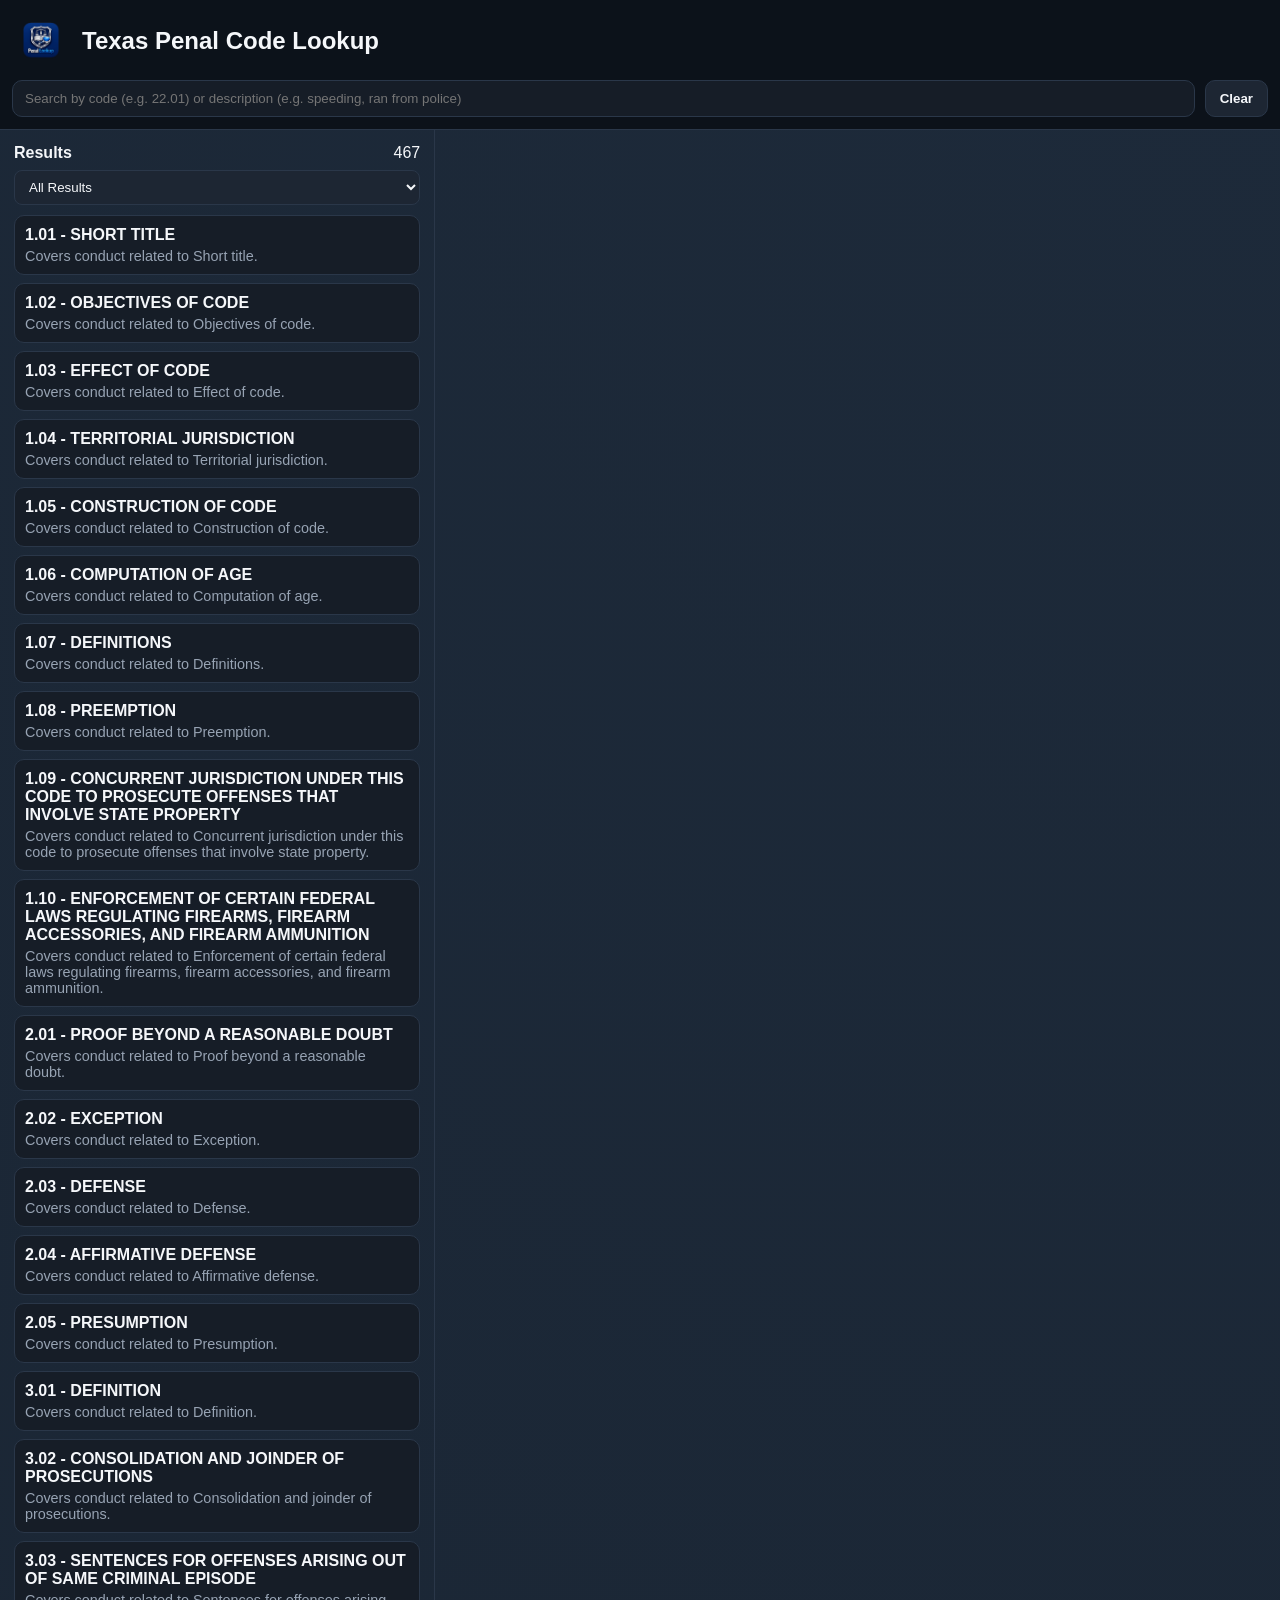
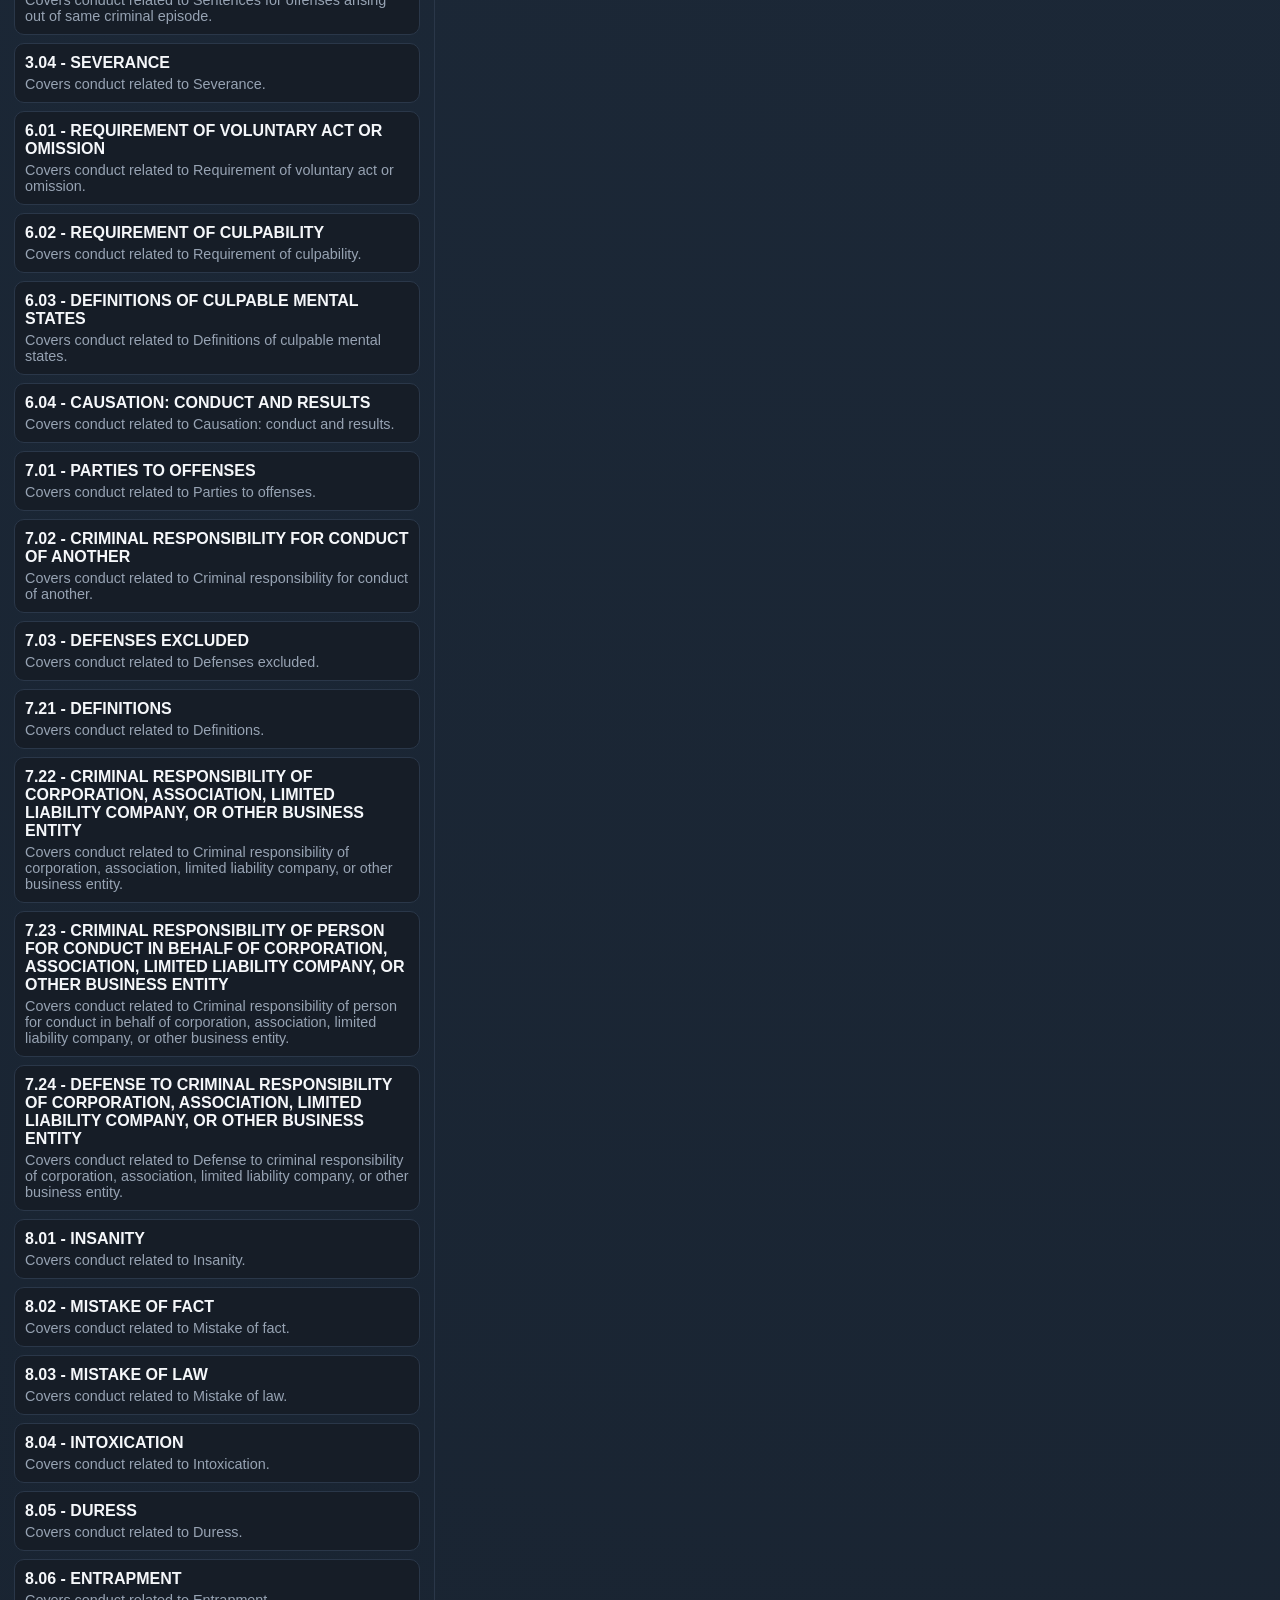
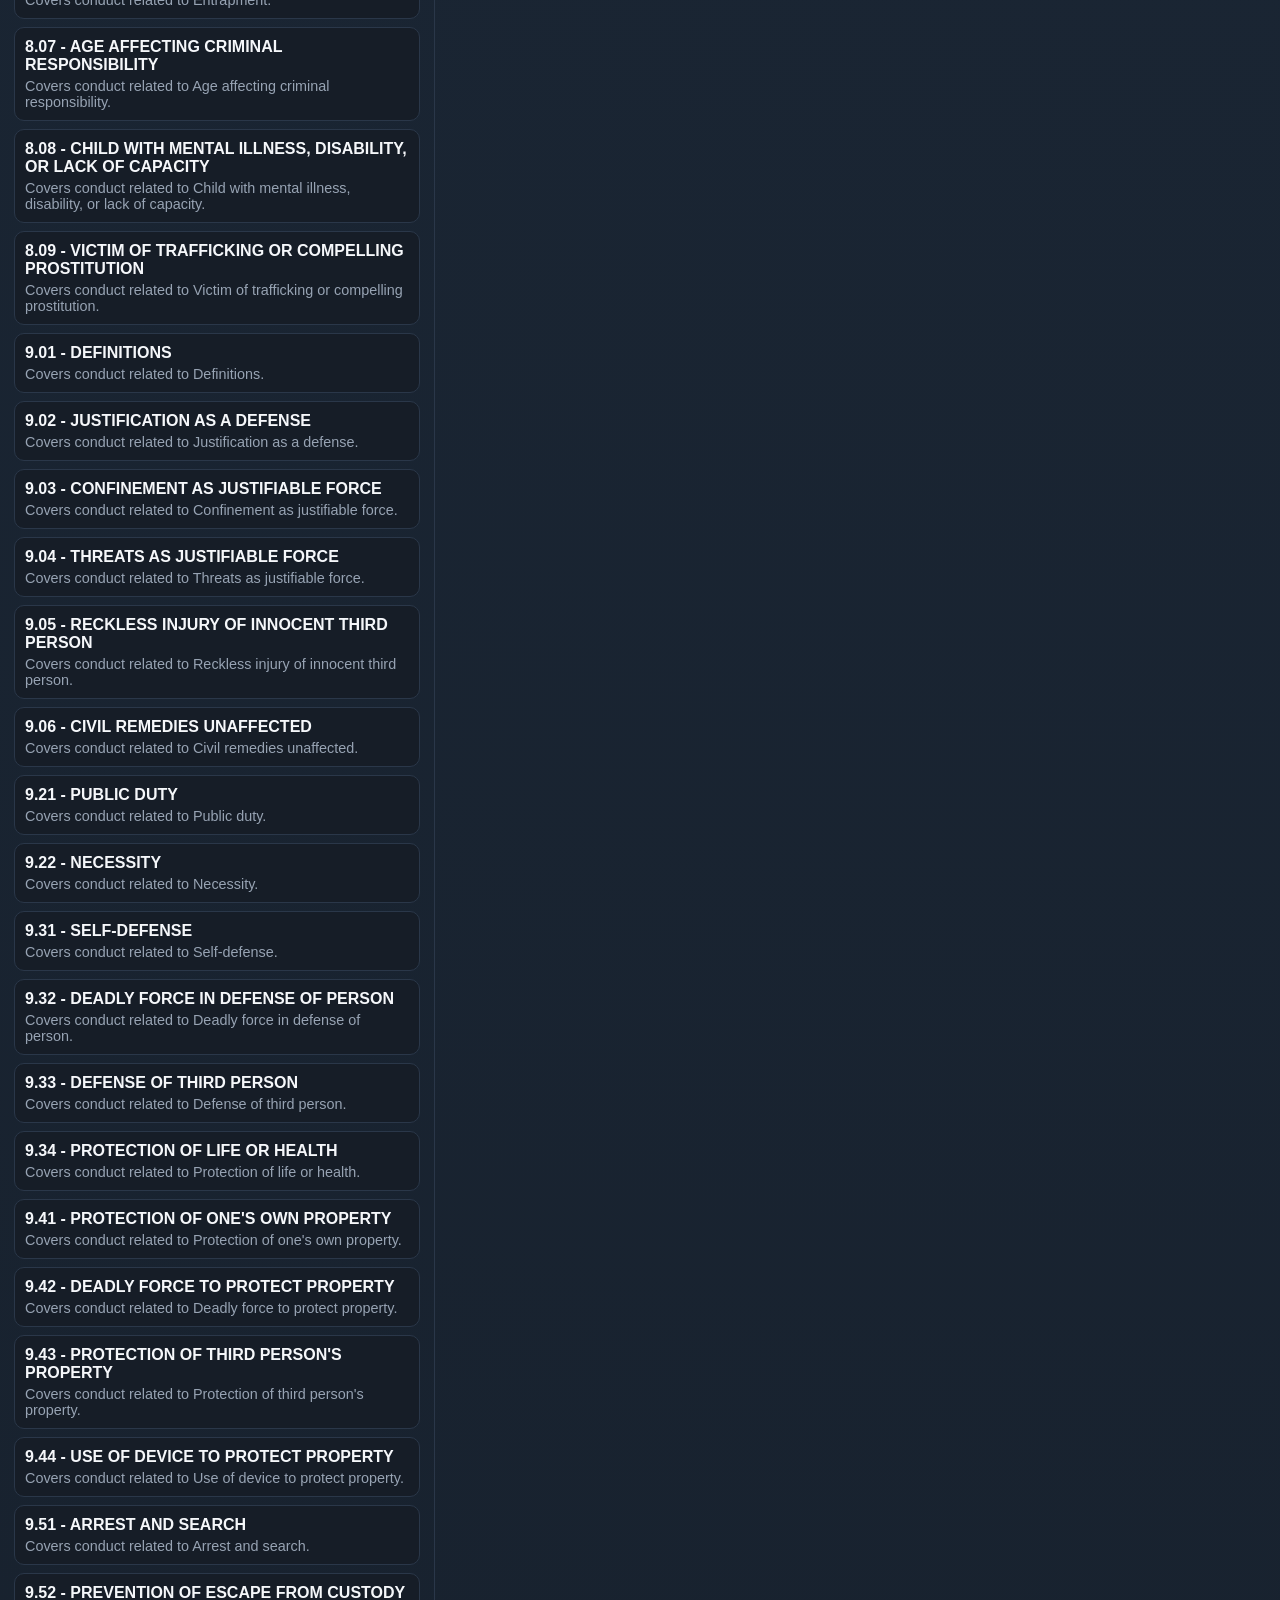
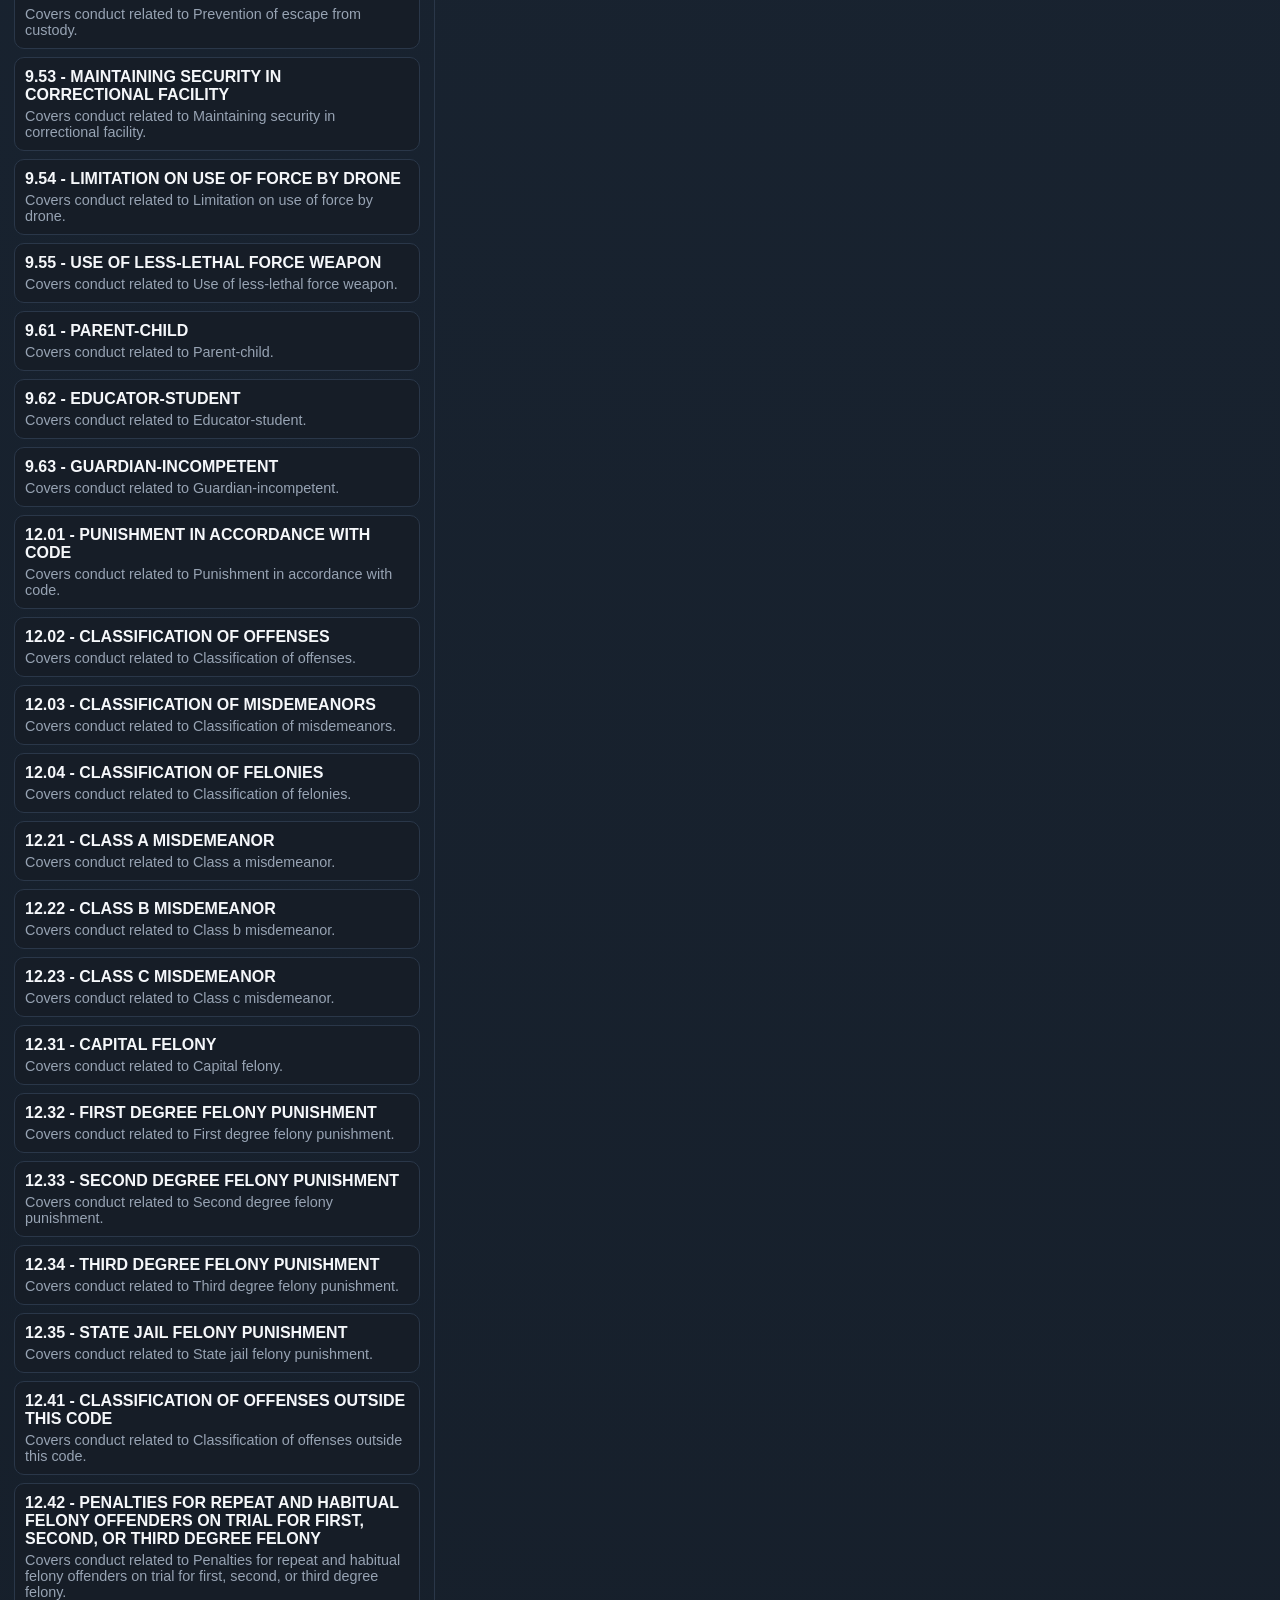
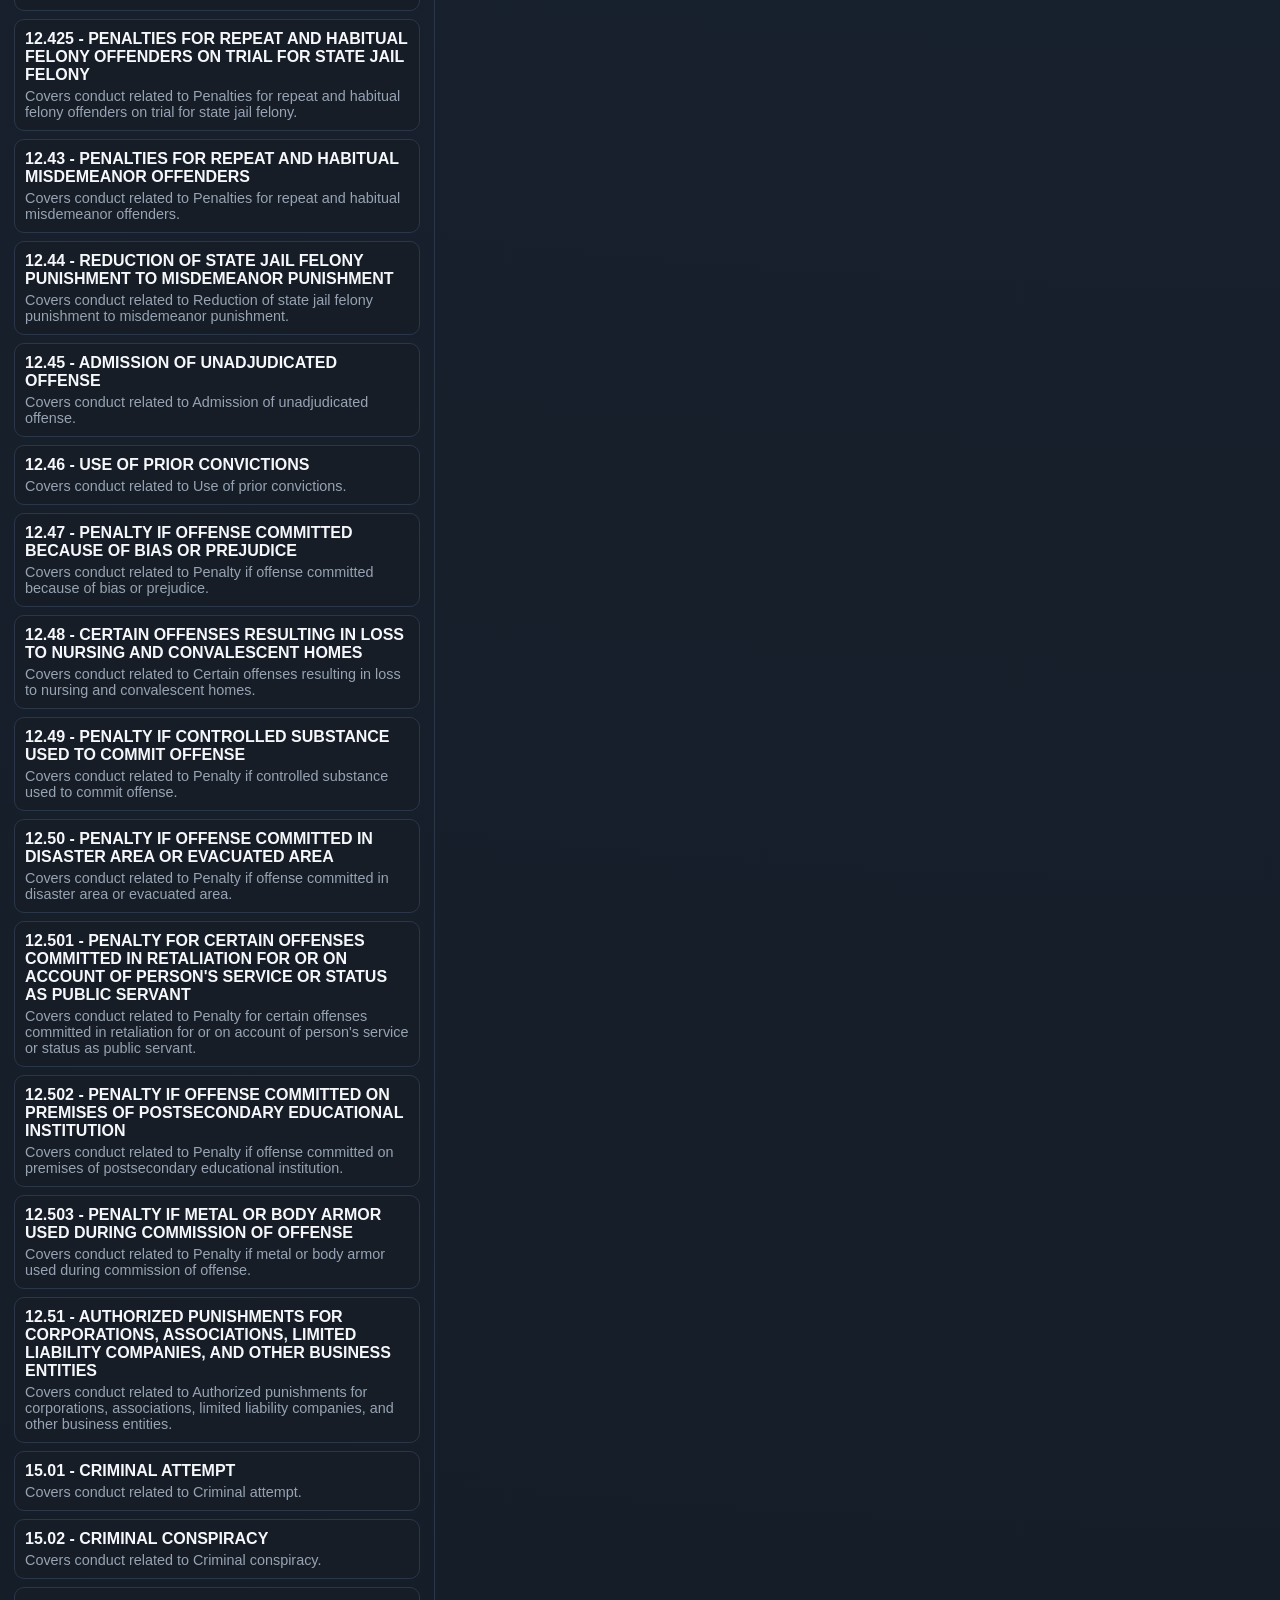
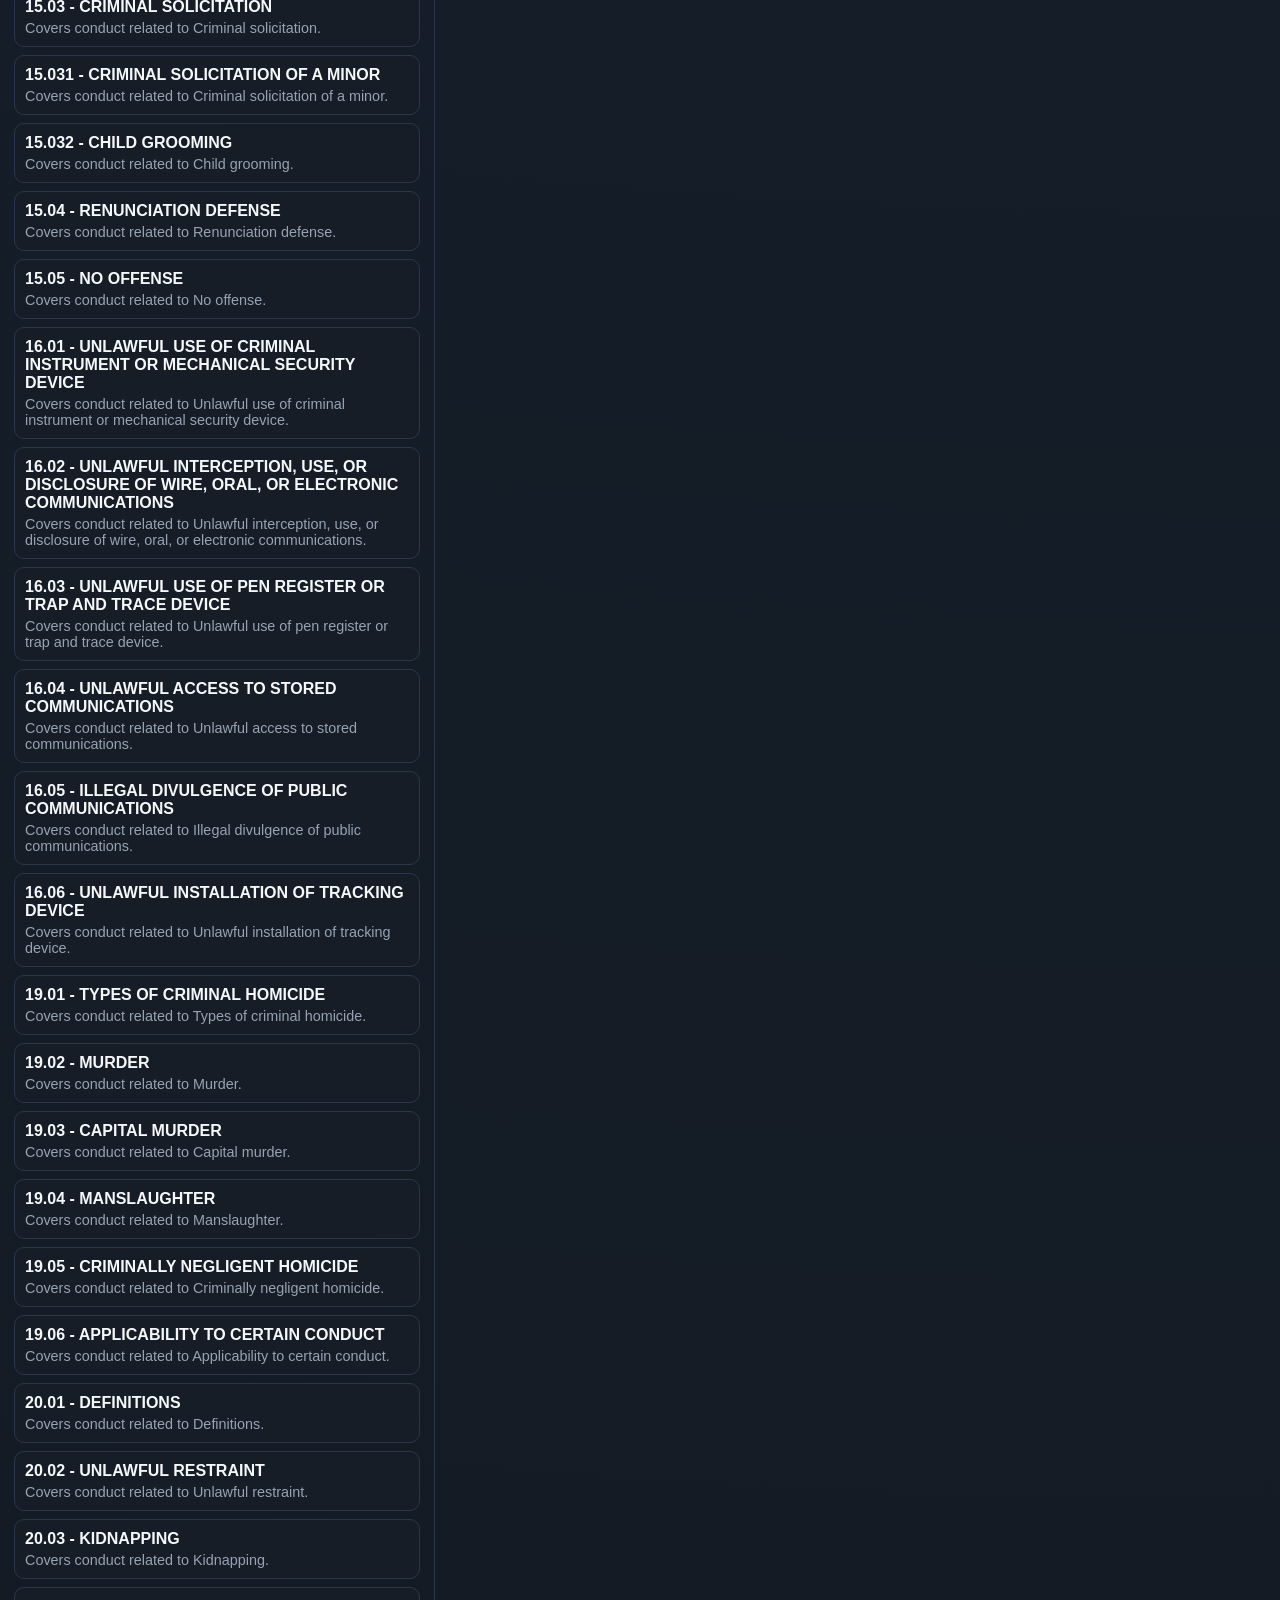
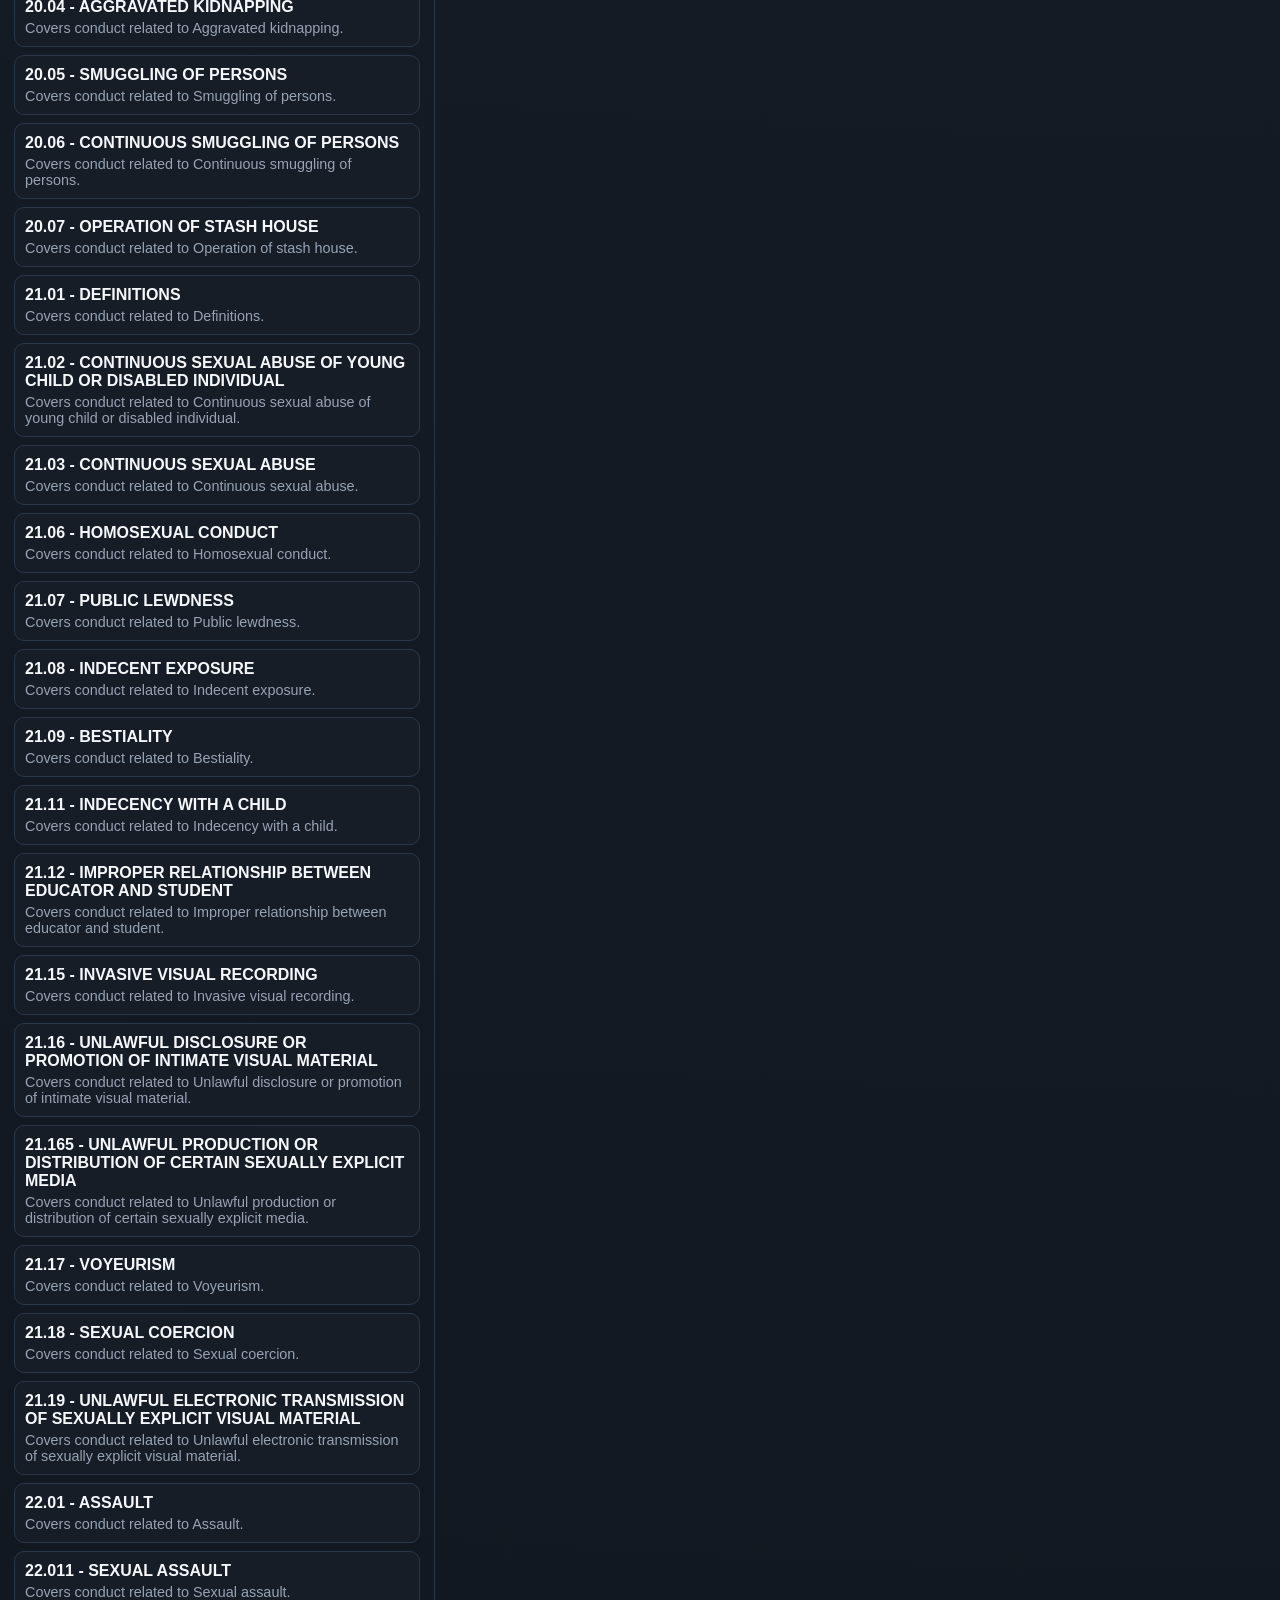
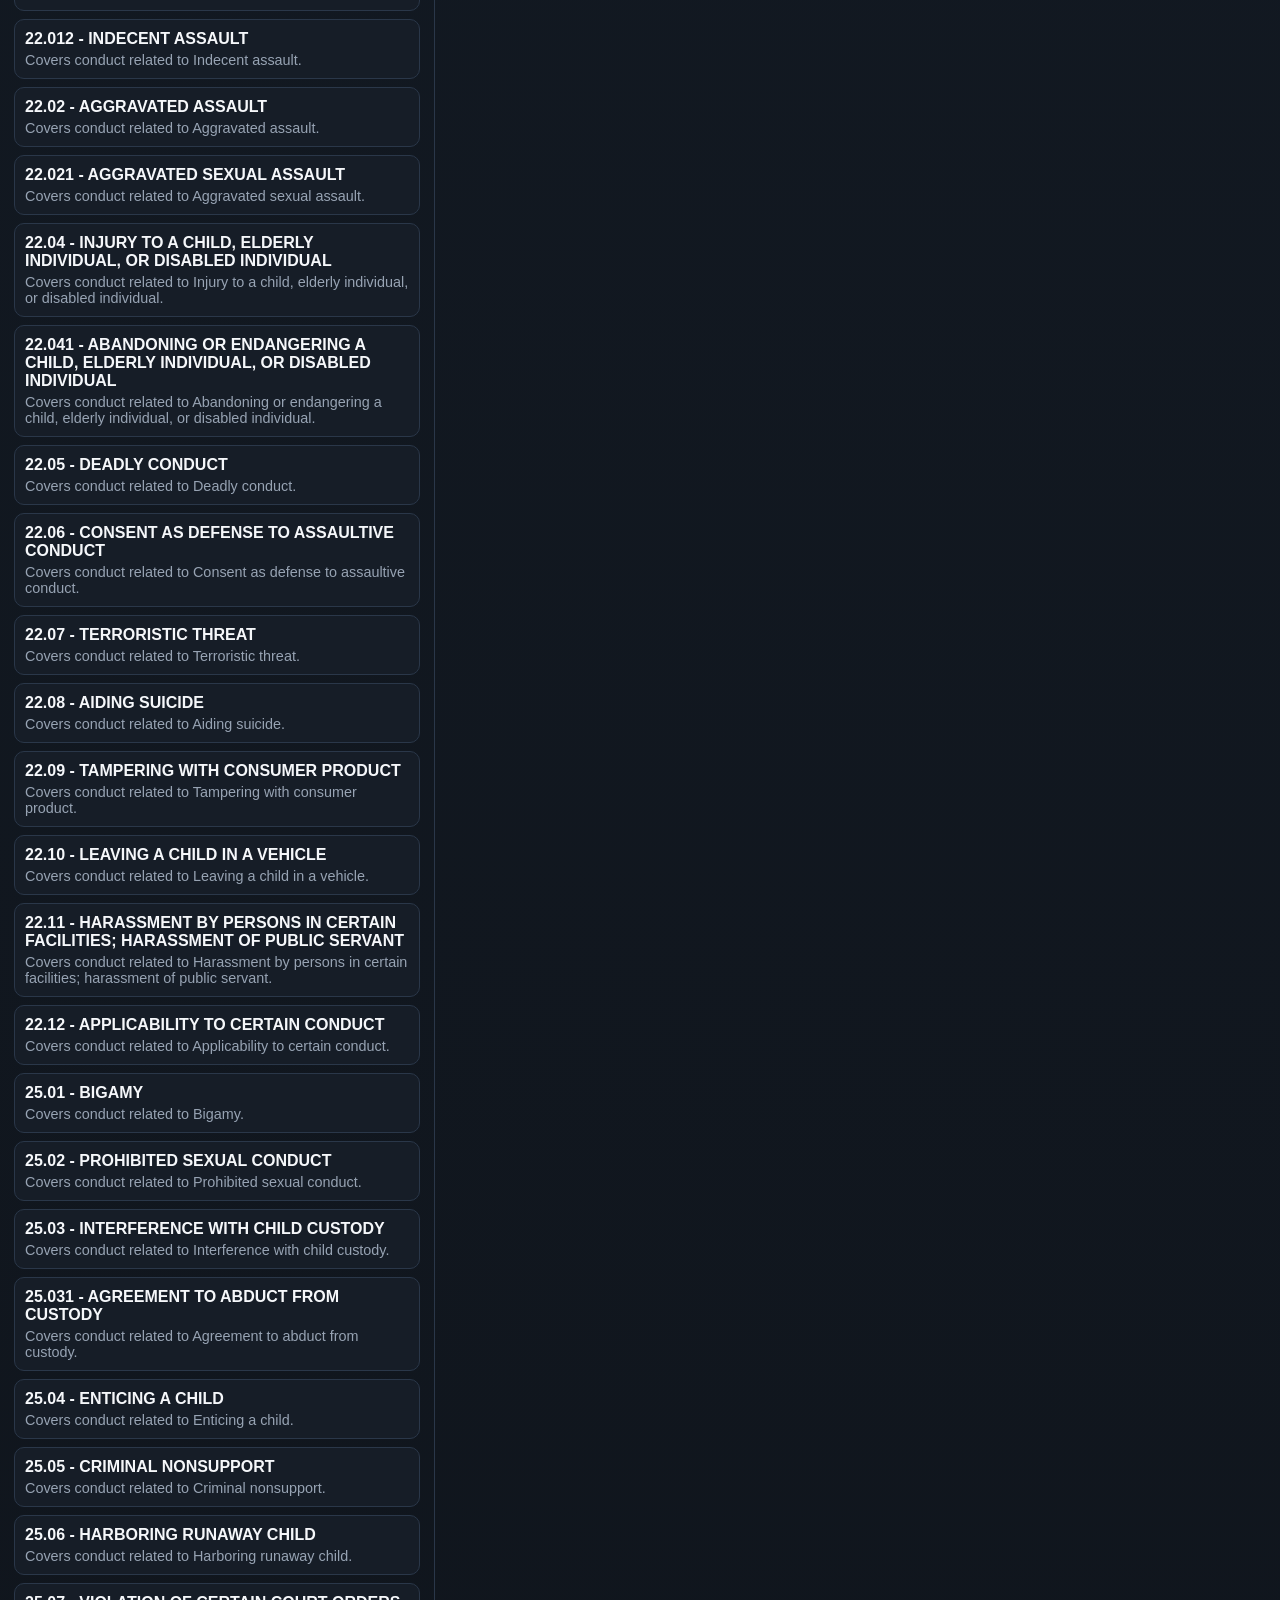
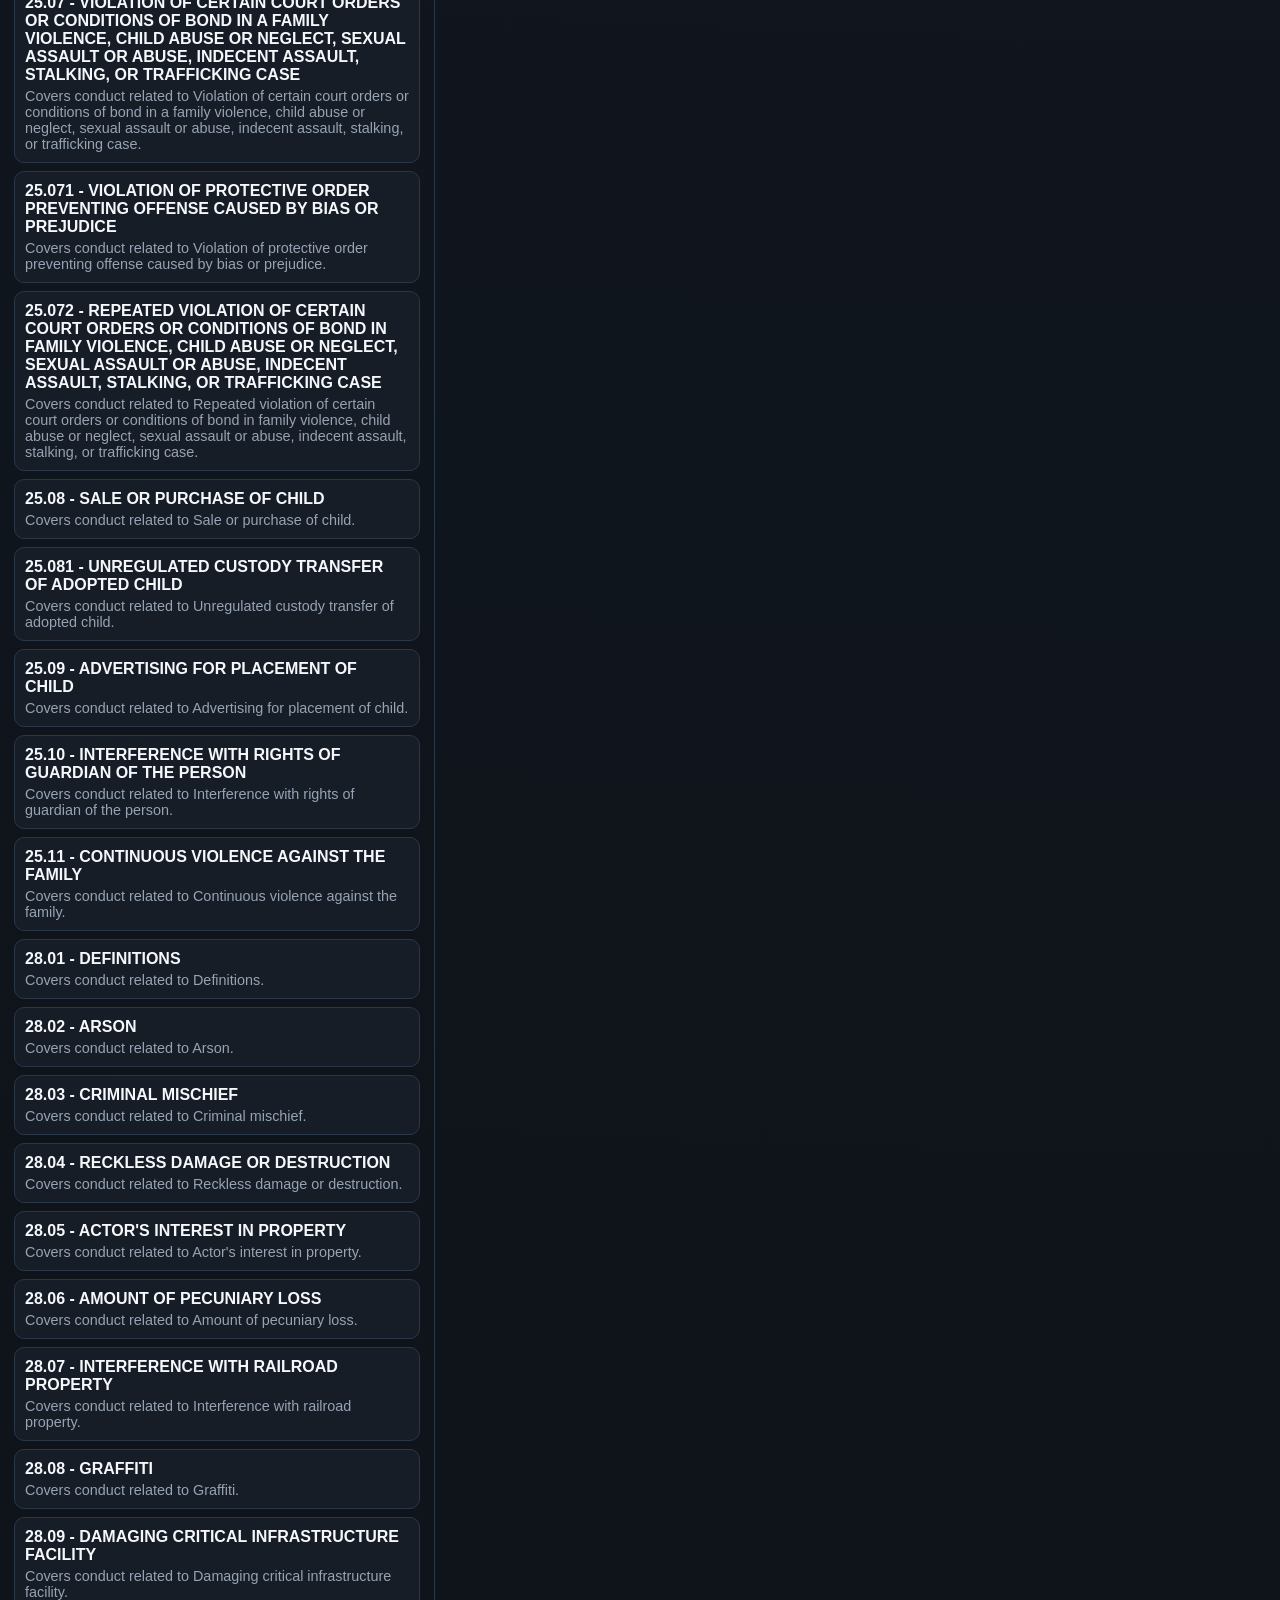
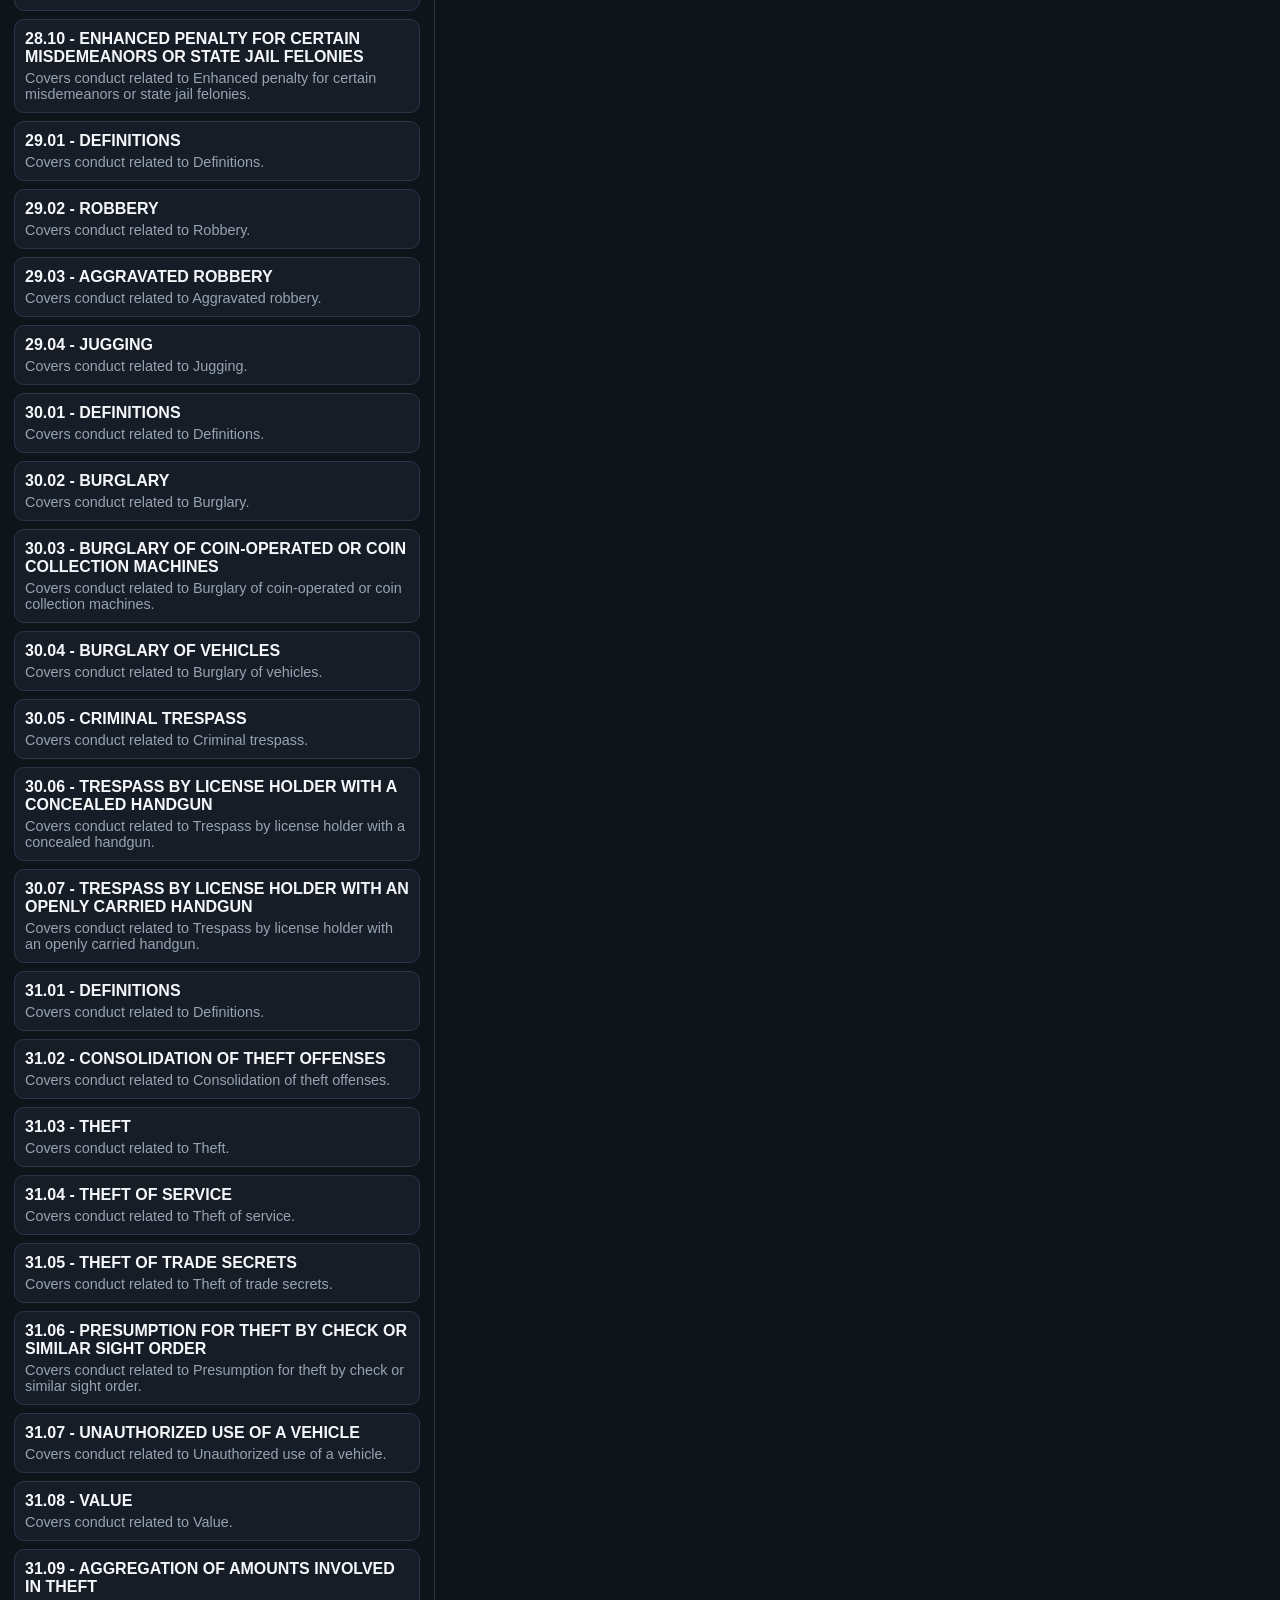
==== website/index.html @ 606f133c "Website" ====
﻿<!doctype html>
<html lang="en">
  <head>
    <meta charset="UTF-8" />
    <meta name="viewport" content="width=device-width, initial-scale=1.0" />
    <title>Texas Penal Code Lookup (Web)</title>
    <link rel="stylesheet" href="styles.css" />
  </head>
  <body>
    <div class="app-shell">
      <header class="top-bar">
        <div class="brand">
          <img src="logo.png" alt="Texas Penal Code Lookup" class="brand-mark" />
          <h1 class="brand-title">Texas Penal Code Lookup</h1>
        </div>

        <div class="search-wrap">
          <input
            id="searchInput"
            type="text"
            placeholder="Search by code (e.g. 22.01) or description (e.g. speeding, ran from police)"
            autocomplete="off"
          />
          <button id="clearBtn" class="secondary">Clear</button>
        </div>
      </header>

      <section class="content-grid">
        <aside class="left-panel">
          <div class="panel-head">
            <h2>Results</h2>
            <span id="resultCount">0</span>
          </div>
          <div class="result-filters">
            <select id="resultFilter">
              <option value="all">All Results</option>
              <option value="code">Code Matches</option>
              <option value="text">Description Matches</option>
            </select>
          </div>
          <ul id="resultsList" class="results-list"></ul>
        </aside>

        <main class="right-panel">
          <div id="emptyState" class="empty-state">Select a code from results.</div>

          <article id="detailCard" class="detail-card hidden">
            <div class="detail-head">
              <div>
                <p id="codeNumber" class="code-number"></p>
                <h2 id="offenseTitle"></h2>
              </div>
              <button id="copyBtn">Copy</button>
            </div>

            <section>
              <h3>Legal Statute</h3>
              <p id="statuteText"></p>
              <a id="sourceLink" href="#" target="_blank" rel="noopener noreferrer">Open official source</a>
            </section>

            <section>
              <h3>Plain English</h3>
              <p id="plainEnglish"></p>
            </section>
          </article>
        </main>
      </section>
    </div>

    <script src="app.js"></script>
  </body>
</html>
---- website/styles.css ----
﻿:root {
  --bg: #0f141b;
  --surface: #161d27;
  --surface-2: #1d2633;
  --text: #f5f7fa;
  --muted: #97a3b3;
  --accent: #5dd7ff;
  --accent-2: #09a5d8;
  --border: #2a3749;
}

* {
  box-sizing: border-box;
}

body {
  margin: 0;
  font-family: 'Segoe UI', Tahoma, Geneva, Verdana, sans-serif;
  background: radial-gradient(circle at top right, #1d2a3a, #0f141b 35%);
  color: var(--text);
  min-height: 100vh;
}

.app-shell {
  display: grid;
  grid-template-rows: auto 1fr;
  min-height: 100vh;
}

.top-bar {
  border-bottom: 1px solid var(--border);
  padding: 12px;
  display: grid;
  gap: 10px;
  background: rgba(12, 17, 25, 0.95);
}

.brand {
  display: flex;
  align-items: center;
  gap: 12px;
}

.brand-mark {
  height: 58px;
  width: auto;
  object-fit: contain;
}

.brand-title {
  margin: 0;
  font-size: 1.5rem;
}

.search-wrap {
  display: flex;
  gap: 10px;
}

#searchInput {
  width: 100%;
  padding: 10px 12px;
  border-radius: 10px;
  border: 1px solid var(--border);
  background: var(--surface);
  color: var(--text);
  outline: none;
}

#searchInput:focus,
#resultFilter:focus {
  border-color: var(--accent);
  box-shadow: 0 0 0 2px rgba(93, 215, 255, 0.2);
}

button {
  border: 0;
  border-radius: 10px;
  padding: 9px 14px;
  cursor: pointer;
  color: #071017;
  background: var(--accent);
  font-weight: 600;
}

button:hover {
  background: var(--accent-2);
}

button.secondary {
  background: var(--surface-2);
  color: var(--text);
  border: 1px solid var(--border);
}

.content-grid {
  display: grid;
  grid-template-columns: minmax(280px, 34%) 1fr;
  min-height: 0;
}

.left-panel,
.right-panel {
  padding: 14px;
  min-height: 0;
}

.left-panel {
  border-right: 1px solid var(--border);
  display: flex;
  flex-direction: column;
  overflow: hidden;
}

.panel-head {
  display: flex;
  align-items: center;
  justify-content: space-between;
}

.panel-head h2 {
  margin: 0;
  font-size: 1rem;
}

.result-filters {
  margin-top: 8px;
}

#resultFilter {
  width: 100%;
  padding: 8px 10px;
  border-radius: 8px;
  border: 1px solid var(--border);
  background: var(--surface-2);
  color: var(--text);
}

.results-list {
  list-style: none;
  padding: 0;
  margin: 10px 0 0;
  display: grid;
  gap: 8px;
  overflow-y: auto;
  min-height: 0;
  flex: 1;
}

.result-item {
  background: var(--surface);
  border: 1px solid var(--border);
  border-radius: 10px;
  padding: 10px;
  cursor: pointer;
}

.result-item:hover,
.result-item.active {
  border-color: var(--accent);
}

.result-item p {
  margin: 4px 0 0;
  color: var(--muted);
  font-size: 0.9rem;
}

.empty-state {
  height: 100%;
  display: grid;
  place-items: center;
  color: var(--muted);
}

.detail-card {
  background: var(--surface);
  border: 1px solid var(--border);
  border-radius: 12px;
  padding: 16px;
  overflow: auto;
  max-height: 100%;
}

.hidden {
  display: none;
}

.detail-head {
  display: flex;
  justify-content: space-between;
  gap: 8px;
}

.code-number {
  margin: 0;
  color: var(--accent);
  font-weight: 700;
}

.detail-card h2 {
  margin: 2px 0 10px;
}

.detail-card h3 {
  margin-bottom: 6px;
  margin-top: 12px;
}

.detail-card p {
  margin-top: 0;
  line-height: 1.45;
}

#sourceLink {
  color: var(--accent);
}

@media (max-width: 960px) {
  .content-grid {
    grid-template-columns: 1fr;
    grid-template-rows: 290px 1fr;
  }

  .left-panel {
    border-right: 0;
    border-bottom: 1px solid var(--border);
  }
}
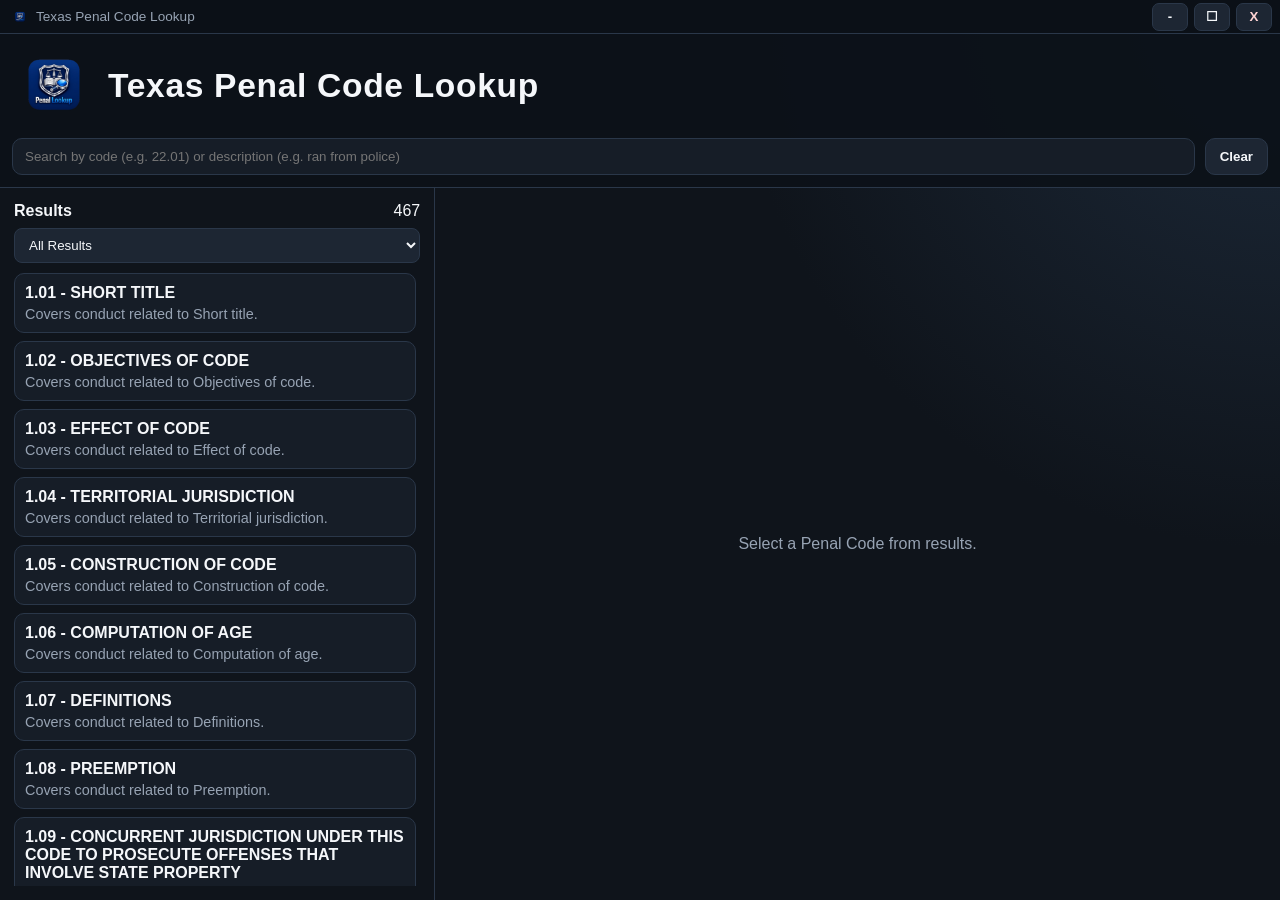
==== commit d05ad3b2: "2311" ====
--- a/website/index.html
+++ b/website/index.html
@@ -1,26 +1,31 @@
-﻿<!doctype html>
+<!doctype html>
 <html lang="en">
   <head>
     <meta charset="UTF-8" />
+    <meta http-equiv="X-UA-Compatible" content="IE=edge" />
     <meta name="viewport" content="width=device-width, initial-scale=1.0" />
-    <title>Texas Penal Code Lookup (Web)</title>
+    <title>Texas Penal Code Lookup</title>
     <link rel="stylesheet" href="styles.css" />
   </head>
   <body>
     <div class="app-shell">
+      <div class="window-bar" aria-label="Window bar">
+        <div class="window-title"><img src="assets/logo.png" alt="Texas Penal Code Lookup" class="window-title-icon" onerror="this.style.display='none'" /><span>Texas Penal Code Lookup</span></div>
+        <div class="window-controls" aria-label="Window controls">
+          <button id="minimizeBtn" class="window-btn" aria-label="Minimize" title="Minimize">-</button>
+          <button id="maximizeBtn" class="window-btn" aria-label="Maximize" title="Maximize">&#x2610;</button>
+          <button id="closeBtn" class="window-btn close" aria-label="Close" title="Close">X</button>
+        </div>
+      </div>
+
       <header class="top-bar">
         <div class="brand">
-          <img src="logo.png" alt="Texas Penal Code Lookup" class="brand-mark" />
+          <img src="assets/logo.png" alt="Texas Penal Code Lookup" class="brand-mark" onerror="this.style.display='none'" />
           <h1 class="brand-title">Texas Penal Code Lookup</h1>
         </div>
 
         <div class="search-wrap">
-          <input
-            id="searchInput"
-            type="text"
-            placeholder="Search by code (e.g. 22.01) or description (e.g. speeding, ran from police)"
-            autocomplete="off"
-          />
+          <input id="searchInput" type="text" placeholder="Search by code (e.g. 22.01) or description (e.g. ran from police)" autocomplete="off" />
           <button id="clearBtn" class="secondary">Clear</button>
         </div>
       </header>
@@ -42,7 +47,9 @@
         </aside>
 
         <main class="right-panel">
-          <div id="emptyState" class="empty-state">Select a code from results.</div>
+          <div id="emptyState" class="empty-state">
+            Select a Penal Code from results.
+          </div>
 
           <article id="detailCard" class="detail-card hidden">
             <div class="detail-head">
@@ -63,6 +70,8 @@
               <h3>Plain English</h3>
               <p id="plainEnglish"></p>
             </section>
+
+            <p id="cacheStatus" class="cache-status"></p>
           </article>
         </main>
       </section>
--- a/website/styles.css
+++ b/website/styles.css
@@ -1,4 +1,4 @@
-﻿:root {
+:root {
   --bg: #0f141b;
   --surface: #161d27;
   --surface-2: #1d2633;
@@ -7,6 +7,7 @@
   --accent: #5dd7ff;
   --accent-2: #09a5d8;
   --border: #2a3749;
+  --success: #6ce4ad;
 }
 
 * {
@@ -19,37 +20,108 @@
   background: radial-gradient(circle at top right, #1d2a3a, #0f141b 35%);
   color: var(--text);
   min-height: 100vh;
+  height: 100vh;
+  overflow: hidden;
 }
 
 .app-shell {
   display: grid;
-  grid-template-rows: auto 1fr;
+  grid-template-rows: auto auto 1fr;
   min-height: 100vh;
+  height: 100vh;
+  overflow: hidden;
+}
+
+.window-bar {
+  height: 34px;
+  display: flex;
+  align-items: center;
+  justify-content: space-between;
+  padding: 0 8px 0 12px;
+  border-bottom: 1px solid var(--border);
+  background: #0b1017;
+  -webkit-app-region: drag;
+}
+
+.window-title {
+  display: flex;
+  align-items: center;
+  gap: 8px;
+  color: var(--muted);
+  font-size: 0.85rem;
+}
+
+.window-title-icon {
+  width: 16px;
+  height: 16px;
+  object-fit: contain;
+}
+
+
+.window-controls {
+  display: flex;
+  gap: 6px;
+  -webkit-app-region: no-drag;
+}
+
+.window-btn {
+  min-width: 36px;
+  height: 28px;
+  padding: 0 10px;
+  border-radius: 7px;
+  border: 1px solid var(--border);
+  background: var(--surface-2);
+  color: var(--text);
+  font-weight: 700;
+}
+
+.window-btn.close {
+  color: #ffd4d4;
+}
+
+.window-btn.close:hover {
+  background: #b22222;
+  border-color: #b22222;
+  color: #fff;
 }
 
 .top-bar {
+  -webkit-app-region: drag;
   border-bottom: 1px solid var(--border);
-  padding: 12px;
+  padding: 10px 12px 12px;
   display: grid;
   gap: 10px;
   background: rgba(12, 17, 25, 0.95);
 }
 
 .brand {
+  -webkit-app-region: drag;
   display: flex;
   align-items: center;
   gap: 12px;
 }
 
 .brand-mark {
-  height: 58px;
+  height: 84px;
   width: auto;
+  max-width: min(620px, 92vw);
   object-fit: contain;
 }
 
 .brand-title {
   margin: 0;
-  font-size: 1.5rem;
+  font-size: 2.1rem;
+  letter-spacing: 0.02em;
+  font-weight: 700;
+}
+
+.search-wrap,
+.search-wrap *,
+input,
+button,
+a,
+select {
+  -webkit-app-region: no-drag;
 }
 
 .search-wrap {
@@ -97,12 +169,14 @@
   display: grid;
   grid-template-columns: minmax(280px, 34%) 1fr;
   min-height: 0;
+  overflow: hidden;
 }
 
 .left-panel,
 .right-panel {
   padding: 14px;
   min-height: 0;
+  overflow: hidden;
 }
 
 .left-panel {
@@ -134,6 +208,7 @@
   border: 1px solid var(--border);
   background: var(--surface-2);
   color: var(--text);
+  outline: none;
 }
 
 .results-list {
@@ -145,6 +220,7 @@
   overflow-y: auto;
   min-height: 0;
   flex: 1;
+  padding-right: 4px;
 }
 
 .result-item {
@@ -171,6 +247,8 @@
   display: grid;
   place-items: center;
   color: var(--muted);
+  text-align: center;
+  padding: 12px;
 }
 
 .detail-card {
@@ -215,6 +293,12 @@
 #sourceLink {
   color: var(--accent);
 }
+
+.cache-status {
+  color: var(--success);
+  font-size: 0.88rem;
+}
+
 
 @media (max-width: 960px) {
   .content-grid {
@@ -226,4 +310,13 @@
     border-right: 0;
     border-bottom: 1px solid var(--border);
   }
+
+  .brand-mark {
+    height: 60px;
+    max-width: 48vw;
+  }
+
+  .brand-title {
+    font-size: 1.4rem;
+  }
 }
